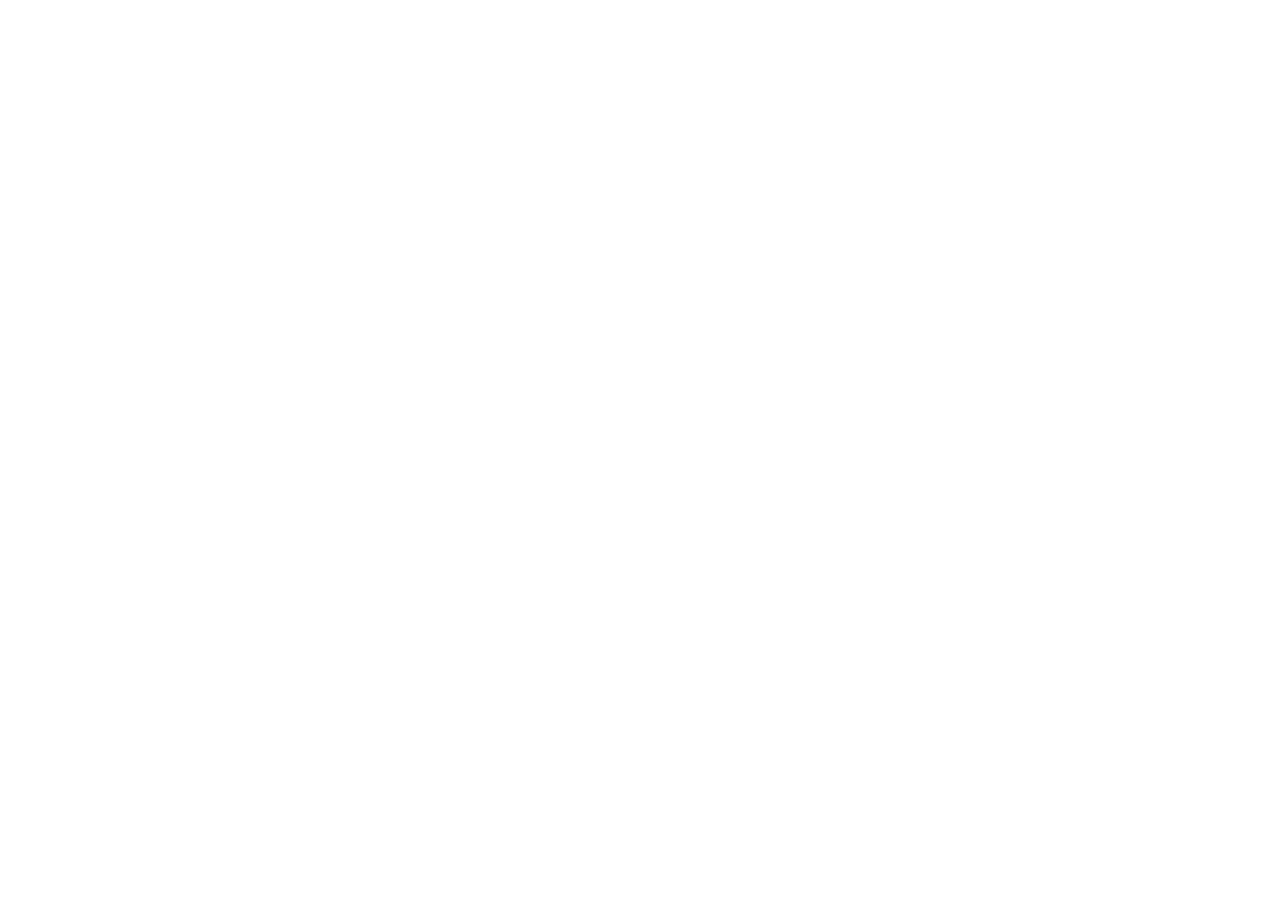
==== login.html @ b6658ab3 "新建了仓库" ====
<!DOCTYPE html>
<html lang="en">

<head>
    <meta charset="UTF-8">
    <meta http-equiv="X-UA-Compatible" content="IE=edge">
    <meta name="viewport" content="width=device-width, initial-scale=1.0">
    <title>Document</title>
</head>

<body>

</body>

</html>
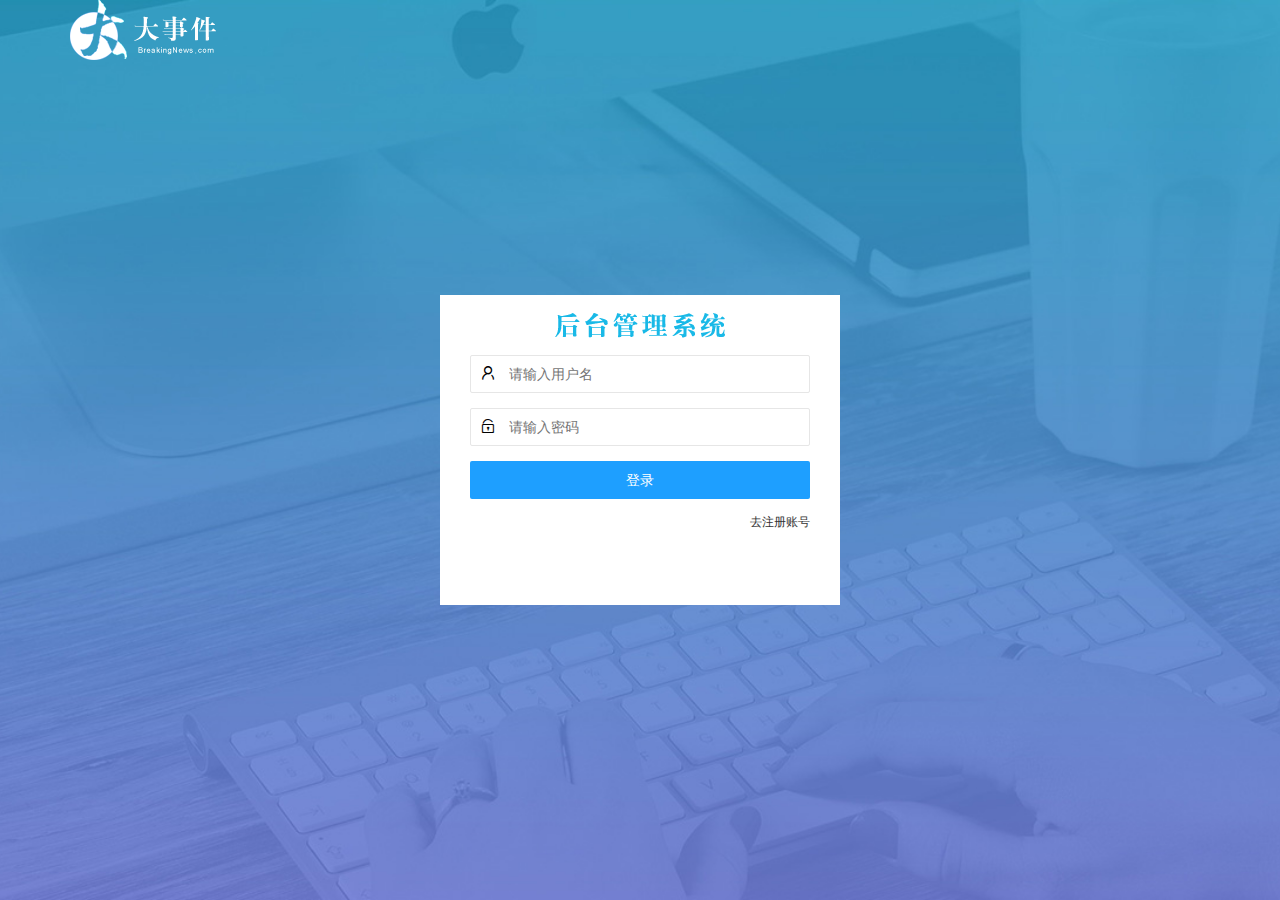
==== commit 44a385ca: "登录和注册开发" ====
--- a/login.html
+++ b/login.html
@@ -5,11 +5,75 @@
     <meta charset="UTF-8">
     <meta http-equiv="X-UA-Compatible" content="IE=edge">
     <meta name="viewport" content="width=device-width, initial-scale=1.0">
-    <title>Document</title>
+    <title>登陆页面</title>
+    <link rel="stylesheet" href="./assets/lib/layui/css/layui.css">
+    <link rel="stylesheet" href="./assets/css/login.css">
 </head>
 
 <body>
+    <div class="layui-main">
+        <img src="./assets/images/logo.png" alt="" />
+    </div>
 
+    <div class="loginAndRegBox">
+        <div class="title-box"></div>
+        <!-- 登录区 -->
+        <div class="login-box">
+            <form class="layui-form" id="form_login">
+                <div class="layui-form-item">
+                    <i class="layui-icon layui-icon-username"></i>
+                    <input type="text" name="username" required lay-verify="required" placeholder="请输入用户名"
+                        autocomplete="off" class="layui-input">
+                </div>
+                <div class="layui-form-item">
+                    <i class="layui-icon layui-icon-password
+                    "></i>
+                    <input type="password" name="password" required lay-verify="required|pwd" placeholder="请输入密码"
+                        autocomplete="off" class="layui-input">
+                </div>
+                <div class="layui-form-item">
+                    <button class="layui-btn layui-btn-fluid layui-btn-normal" lay-submit>登录</button>
+                </div>
+                <div class="layui-form-item links">
+                    <a href="javascript:;" id="link-reg">去注册账号</a>
+                </div>
+            </form>
+
+        </div>
+
+        <!-- 注册区 -->
+        <div class="reg-box">
+            <form class="layui-form" id="form_reg">
+                <div class="layui-form-item">
+                    <i class="layui-icon layui-icon-username"></i>
+                    <input type="text" name="username" required lay-verify="required" placeholder="请输入用户名"
+                        autocomplete="off" class="layui-input">
+                </div>
+                <div class="layui-form-item">
+                    <i class="layui-icon layui-icon-password
+                    "></i>
+                    <input type="password" name="password" required lay-verify="required|pwd" placeholder="请输入密码"
+                        autocomplete="off" class="layui-input">
+                </div>
+                <div class="layui-form-item">
+                    <i class="layui-icon layui-icon-password
+                    "></i>
+                    <input type="password" name="repassword" required lay-verify="required|pwd|repwd"
+                        placeholder="再次确认密码" autocomplete="off" class="layui-input">
+                </div>
+                <div class="layui-form-item">
+                    <button class="layui-btn layui-btn-fluid layui-btn-normal" lay-submit>注册</button>
+                </div>
+                <div class="layui-form-item links">
+                    <a href="javascript:;" id="link-login">登录</a>
+                </div>
+            </form>
+        </div>
+    </div>
+    <script src="./assets/lib/layui/layui.all.js"></script>
+    <script src="./assets/lib/jquery.js"></script>
+    <script src="./assets/js/baseAPI.js"></script>
+    <script src="./assets/js/login.js"></script>
 </body>
 
 </html>--- a/assets/lib/layui/css/layui.css
+++ b/assets/lib/layui/css/layui.css
@@ -0,0 +1,2 @@
+/** layui-v2.5.5 MIT License By https://www.layui.com */
+ .layui-inline,img{display:inline-block;vertical-align:middle}h1,h2,h3,h4,h5,h6{font-weight:400}.layui-edge,.layui-header,.layui-inline,.layui-main{position:relative}.layui-body,.layui-edge,.layui-elip{overflow:hidden}.layui-btn,.layui-edge,.layui-inline,img{vertical-align:middle}.layui-btn,.layui-disabled,.layui-icon,.layui-unselect{-moz-user-select:none;-webkit-user-select:none;-ms-user-select:none}.layui-elip,.layui-form-checkbox span,.layui-form-pane .layui-form-label{text-overflow:ellipsis;white-space:nowrap}.layui-breadcrumb,.layui-tree-btnGroup{visibility:hidden}blockquote,body,button,dd,div,dl,dt,form,h1,h2,h3,h4,h5,h6,input,li,ol,p,pre,td,textarea,th,ul{margin:0;padding:0;-webkit-tap-highlight-color:rgba(0,0,0,0)}a:active,a:hover{outline:0}img{border:none}li{list-style:none}table{border-collapse:collapse;border-spacing:0}h4,h5,h6{font-size:100%}button,input,optgroup,option,select,textarea{font-family:inherit;font-size:inherit;font-style:inherit;font-weight:inherit;outline:0}pre{white-space:pre-wrap;white-space:-moz-pre-wrap;white-space:-pre-wrap;white-space:-o-pre-wrap;word-wrap:break-word}body{line-height:24px;font:14px Helvetica Neue,Helvetica,PingFang SC,Tahoma,Arial,sans-serif}hr{height:1px;margin:10px 0;border:0;clear:both}a{color:#333;text-decoration:none}a:hover{color:#777}a cite{font-style:normal;*cursor:pointer}.layui-border-box,.layui-border-box *{box-sizing:border-box}.layui-box,.layui-box *{box-sizing:content-box}.layui-clear{clear:both;*zoom:1}.layui-clear:after{content:'\20';clear:both;*zoom:1;display:block;height:0}.layui-inline{*display:inline;*zoom:1}.layui-edge{display:inline-block;width:0;height:0;border-width:6px;border-style:dashed;border-color:transparent}.layui-edge-top{top:-4px;border-bottom-color:#999;border-bottom-style:solid}.layui-edge-right{border-left-color:#999;border-left-style:solid}.layui-edge-bottom{top:2px;border-top-color:#999;border-top-style:solid}.layui-edge-left{border-right-color:#999;border-right-style:solid}.layui-disabled,.layui-disabled:hover{color:#d2d2d2!important;cursor:not-allowed!important}.layui-circle{border-radius:100%}.layui-show{display:block!important}.layui-hide{display:none!important}@font-face{font-family:layui-icon;src:url(../font/iconfont.eot?v=250);src:url(../font/iconfont.eot?v=250#iefix) format('embedded-opentype'),url(../font/iconfont.woff2?v=250) format('woff2'),url(../font/iconfont.woff?v=250) format('woff'),url(../font/iconfont.ttf?v=250) format('truetype'),url(../font/iconfont.svg?v=250#layui-icon) format('svg')}.layui-icon{font-family:layui-icon!important;font-size:16px;font-style:normal;-webkit-font-smoothing:antialiased;-moz-osx-font-smoothing:grayscale}.layui-icon-reply-fill:before{content:"\e611"}.layui-icon-set-fill:before{content:"\e614"}.layui-icon-menu-fill:before{content:"\e60f"}.layui-icon-search:before{content:"\e615"}.layui-icon-share:before{content:"\e641"}.layui-icon-set-sm:before{content:"\e620"}.layui-icon-engine:before{content:"\e628"}.layui-icon-close:before{content:"\1006"}.layui-icon-close-fill:before{content:"\1007"}.layui-icon-chart-screen:before{content:"\e629"}.layui-icon-star:before{content:"\e600"}.layui-icon-circle-dot:before{content:"\e617"}.layui-icon-chat:before{content:"\e606"}.layui-icon-release:before{content:"\e609"}.layui-icon-list:before{content:"\e60a"}.layui-icon-chart:before{content:"\e62c"}.layui-icon-ok-circle:before{content:"\1005"}.layui-icon-layim-theme:before{content:"\e61b"}.layui-icon-table:before{content:"\e62d"}.layui-icon-right:before{content:"\e602"}.layui-icon-left:before{content:"\e603"}.layui-icon-cart-simple:before{content:"\e698"}.layui-icon-face-cry:before{content:"\e69c"}.layui-icon-face-smile:before{content:"\e6af"}.layui-icon-survey:before{content:"\e6b2"}.layui-icon-tree:before{content:"\e62e"}.layui-icon-upload-circle:before{content:"\e62f"}.layui-icon-add-circle:before{content:"\e61f"}.layui-icon-download-circle:before{content:"\e601"}.layui-icon-templeate-1:before{content:"\e630"}.layui-icon-util:before{content:"\e631"}.layui-icon-face-surprised:before{content:"\e664"}.layui-icon-edit:before{content:"\e642"}.layui-icon-speaker:before{content:"\e645"}.layui-icon-down:before{content:"\e61a"}.layui-icon-file:before{content:"\e621"}.layui-icon-layouts:before{content:"\e632"}.layui-icon-rate-half:before{content:"\e6c9"}.layui-icon-add-circle-fine:before{content:"\e608"}.layui-icon-prev-circle:before{content:"\e633"}.layui-icon-read:before{content:"\e705"}.layui-icon-404:before{content:"\e61c"}.layui-icon-carousel:before{content:"\e634"}.layui-icon-help:before{content:"\e607"}.layui-icon-code-circle:before{content:"\e635"}.layui-icon-water:before{content:"\e636"}.layui-icon-username:before{content:"\e66f"}.layui-icon-find-fill:before{content:"\e670"}.layui-icon-about:before{content:"\e60b"}.layui-icon-location:before{content:"\e715"}.layui-icon-up:before{content:"\e619"}.layui-icon-pause:before{content:"\e651"}.layui-icon-date:before{content:"\e637"}.layui-icon-layim-uploadfile:before{content:"\e61d"}.layui-icon-delete:before{content:"\e640"}.layui-icon-play:before{content:"\e652"}.layui-icon-top:before{content:"\e604"}.layui-icon-friends:before{content:"\e612"}.layui-icon-refresh-3:before{content:"\e9aa"}.layui-icon-ok:before{content:"\e605"}.layui-icon-layer:before{content:"\e638"}.layui-icon-face-smile-fine:before{content:"\e60c"}.layui-icon-dollar:before{content:"\e659"}.layui-icon-group:before{content:"\e613"}.layui-icon-layim-download:before{content:"\e61e"}.layui-icon-picture-fine:before{content:"\e60d"}.layui-icon-link:before{content:"\e64c"}.layui-icon-diamond:before{content:"\e735"}.layui-icon-log:before{content:"\e60e"}.layui-icon-rate-solid:before{content:"\e67a"}.layui-icon-fonts-del:before{content:"\e64f"}.layui-icon-unlink:before{content:"\e64d"}.layui-icon-fonts-clear:before{content:"\e639"}.layui-icon-triangle-r:before{content:"\e623"}.layui-icon-circle:before{content:"\e63f"}.layui-icon-radio:before{content:"\e643"}.layui-icon-align-center:before{content:"\e647"}.layui-icon-align-right:before{content:"\e648"}.layui-icon-align-left:before{content:"\e649"}.layui-icon-loading-1:before{content:"\e63e"}.layui-icon-return:before{content:"\e65c"}.layui-icon-fonts-strong:before{content:"\e62b"}.layui-icon-upload:before{content:"\e67c"}.layui-icon-dialogue:before{content:"\e63a"}.layui-icon-video:before{content:"\e6ed"}.layui-icon-headset:before{content:"\e6fc"}.layui-icon-cellphone-fine:before{content:"\e63b"}.layui-icon-add-1:before{content:"\e654"}.layui-icon-face-smile-b:before{content:"\e650"}.layui-icon-fonts-html:before{content:"\e64b"}.layui-icon-form:before{content:"\e63c"}.layui-icon-cart:before{content:"\e657"}.layui-icon-camera-fill:before{content:"\e65d"}.layui-icon-tabs:before{content:"\e62a"}.layui-icon-fonts-code:before{content:"\e64e"}.layui-icon-fire:before{content:"\e756"}.layui-icon-set:before{content:"\e716"}.layui-icon-fonts-u:before{content:"\e646"}.layui-icon-triangle-d:before{content:"\e625"}.layui-icon-tips:before{content:"\e702"}.layui-icon-picture:before{content:"\e64a"}.layui-icon-more-vertical:before{content:"\e671"}.layui-icon-flag:before{content:"\e66c"}.layui-icon-loading:before{content:"\e63d"}.layui-icon-fonts-i:before{content:"\e644"}.layui-icon-refresh-1:before{content:"\e666"}.layui-icon-rmb:before{content:"\e65e"}.layui-icon-home:before{content:"\e68e"}.layui-icon-user:before{content:"\e770"}.layui-icon-notice:before{content:"\e667"}.layui-icon-login-weibo:before{content:"\e675"}.layui-icon-voice:before{content:"\e688"}.layui-icon-upload-drag:before{content:"\e681"}.layui-icon-login-qq:before{content:"\e676"}.layui-icon-snowflake:before{content:"\e6b1"}.layui-icon-file-b:before{content:"\e655"}.layui-icon-template:before{content:"\e663"}.layui-icon-auz:before{content:"\e672"}.layui-icon-console:before{content:"\e665"}.layui-icon-app:before{content:"\e653"}.layui-icon-prev:before{content:"\e65a"}.layui-icon-website:before{content:"\e7ae"}.layui-icon-next:before{content:"\e65b"}.layui-icon-component:before{content:"\e857"}.layui-icon-more:before{content:"\e65f"}.layui-icon-login-wechat:before{content:"\e677"}.layui-icon-shrink-right:before{content:"\e668"}.layui-icon-spread-left:before{content:"\e66b"}.layui-icon-camera:before{content:"\e660"}.layui-icon-note:before{content:"\e66e"}.layui-icon-refresh:before{content:"\e669"}.layui-icon-female:before{content:"\e661"}.layui-icon-male:before{content:"\e662"}.layui-icon-password:before{content:"\e673"}.layui-icon-senior:before{content:"\e674"}.layui-icon-theme:before{content:"\e66a"}.layui-icon-tread:before{content:"\e6c5"}.layui-icon-praise:before{content:"\e6c6"}.layui-icon-star-fill:before{content:"\e658"}.layui-icon-rate:before{content:"\e67b"}.layui-icon-template-1:before{content:"\e656"}.layui-icon-vercode:before{content:"\e679"}.layui-icon-cellphone:before{content:"\e678"}.layui-icon-screen-full:before{content:"\e622"}.layui-icon-screen-restore:before{content:"\e758"}.layui-icon-cols:before{content:"\e610"}.layui-icon-export:before{content:"\e67d"}.layui-icon-print:before{content:"\e66d"}.layui-icon-slider:before{content:"\e714"}.layui-icon-addition:before{content:"\e624"}.layui-icon-subtraction:before{content:"\e67e"}.layui-icon-service:before{content:"\e626"}.layui-icon-transfer:before{content:"\e691"}.layui-main{width:1140px;margin:0 auto}.layui-header{z-index:1000;height:60px}.layui-header a:hover{transition:all .5s;-webkit-transition:all .5s}.layui-side{position:fixed;left:0;top:0;bottom:0;z-index:999;width:200px;overflow-x:hidden}.layui-side-scroll{position:relative;width:220px;height:100%;overflow-x:hidden}.layui-body{position:absolute;left:200px;right:0;top:0;bottom:0;z-index:998;width:auto;overflow-y:auto;box-sizing:border-box}.layui-layout-body{overflow:hidden}.layui-layout-admin .layui-header{background-color:#23262E}.layui-layout-admin .layui-side{top:60px;width:200px;overflow-x:hidden}.layui-layout-admin .layui-body{position:fixed;top:60px;bottom:44px}.layui-layout-admin .layui-main{width:auto;margin:0 15px}.layui-layout-admin .layui-footer{position:fixed;left:200px;right:0;bottom:0;height:44px;line-height:44px;padding:0 15px;background-color:#eee}.layui-layout-admin .layui-logo{position:absolute;left:0;top:0;width:200px;height:100%;line-height:60px;text-align:center;color:#009688;font-size:16px}.layui-layout-admin .layui-header .layui-nav{background:0 0}.layui-layout-left{position:absolute!important;left:200px;top:0}.layui-layout-right{position:absolute!important;right:0;top:0}.layui-container{position:relative;margin:0 auto;padding:0 15px;box-sizing:border-box}.layui-fluid{position:relative;margin:0 auto;padding:0 15px}.layui-row:after,.layui-row:before{content:'';display:block;clear:both}.layui-col-lg1,.layui-col-lg10,.layui-col-lg11,.layui-col-lg12,.layui-col-lg2,.layui-col-lg3,.layui-col-lg4,.layui-col-lg5,.layui-col-lg6,.layui-col-lg7,.layui-col-lg8,.layui-col-lg9,.layui-col-md1,.layui-col-md10,.layui-col-md11,.layui-col-md12,.layui-col-md2,.layui-col-md3,.layui-col-md4,.layui-col-md5,.layui-col-md6,.layui-col-md7,.layui-col-md8,.layui-col-md9,.layui-col-sm1,.layui-col-sm10,.layui-col-sm11,.layui-col-sm12,.layui-col-sm2,.layui-col-sm3,.layui-col-sm4,.layui-col-sm5,.layui-col-sm6,.layui-col-sm7,.layui-col-sm8,.layui-col-sm9,.layui-col-xs1,.layui-col-xs10,.layui-col-xs11,.layui-col-xs12,.layui-col-xs2,.layui-col-xs3,.layui-col-xs4,.layui-col-xs5,.layui-col-xs6,.layui-col-xs7,.layui-col-xs8,.layui-col-xs9{position:relative;display:block;box-sizing:border-box}.layui-col-xs1,.layui-col-xs10,.layui-col-xs11,.layui-col-xs12,.layui-col-xs2,.layui-col-xs3,.layui-col-xs4,.layui-col-xs5,.layui-col-xs6,.layui-col-xs7,.layui-col-xs8,.layui-col-xs9{float:left}.layui-col-xs1{width:8.33333333%}.layui-col-xs2{width:16.66666667%}.layui-col-xs3{width:25%}.layui-col-xs4{width:33.33333333%}.layui-col-xs5{width:41.66666667%}.layui-col-xs6{width:50%}.layui-col-xs7{width:58.33333333%}.layui-col-xs8{width:66.66666667%}.layui-col-xs9{width:75%}.layui-col-xs10{width:83.33333333%}.layui-col-xs11{width:91.66666667%}.layui-col-xs12{width:100%}.layui-col-xs-offset1{margin-left:8.33333333%}.layui-col-xs-offset2{margin-left:16.66666667%}.layui-col-xs-offset3{margin-left:25%}.layui-col-xs-offset4{margin-left:33.33333333%}.layui-col-xs-offset5{margin-left:41.66666667%}.layui-col-xs-offset6{margin-left:50%}.layui-col-xs-offset7{margin-left:58.33333333%}.layui-col-xs-offset8{margin-left:66.66666667%}.layui-col-xs-offset9{margin-left:75%}.layui-col-xs-offset10{margin-left:83.33333333%}.layui-col-xs-offset11{margin-left:91.66666667%}.layui-col-xs-offset12{margin-left:100%}@media screen and (max-width:768px){.layui-hide-xs{display:none!important}.layui-show-xs-block{display:block!important}.layui-show-xs-inline{display:inline!important}.layui-show-xs-inline-block{display:inline-block!important}}@media screen and (min-width:768px){.layui-container{width:750px}.layui-hide-sm{display:none!important}.layui-show-sm-block{display:block!important}.layui-show-sm-inline{display:inline!important}.layui-show-sm-inline-block{display:inline-block!important}.layui-col-sm1,.layui-col-sm10,.layui-col-sm11,.layui-col-sm12,.layui-col-sm2,.layui-col-sm3,.layui-col-sm4,.layui-col-sm5,.layui-col-sm6,.layui-col-sm7,.layui-col-sm8,.layui-col-sm9{float:left}.layui-col-sm1{width:8.33333333%}.layui-col-sm2{width:16.66666667%}.layui-col-sm3{width:25%}.layui-col-sm4{width:33.33333333%}.layui-col-sm5{width:41.66666667%}.layui-col-sm6{width:50%}.layui-col-sm7{width:58.33333333%}.layui-col-sm8{width:66.66666667%}.layui-col-sm9{width:75%}.layui-col-sm10{width:83.33333333%}.layui-col-sm11{width:91.66666667%}.layui-col-sm12{width:100%}.layui-col-sm-offset1{margin-left:8.33333333%}.layui-col-sm-offset2{margin-left:16.66666667%}.layui-col-sm-offset3{margin-left:25%}.layui-col-sm-offset4{margin-left:33.33333333%}.layui-col-sm-offset5{margin-left:41.66666667%}.layui-col-sm-offset6{margin-left:50%}.layui-col-sm-offset7{margin-left:58.33333333%}.layui-col-sm-offset8{margin-left:66.66666667%}.layui-col-sm-offset9{margin-left:75%}.layui-col-sm-offset10{margin-left:83.33333333%}.layui-col-sm-offset11{margin-left:91.66666667%}.layui-col-sm-offset12{margin-left:100%}}@media screen and (min-width:992px){.layui-container{width:970px}.layui-hide-md{display:none!important}.layui-show-md-block{display:block!important}.layui-show-md-inline{display:inline!important}.layui-show-md-inline-block{display:inline-block!important}.layui-col-md1,.layui-col-md10,.layui-col-md11,.layui-col-md12,.layui-col-md2,.layui-col-md3,.layui-col-md4,.layui-col-md5,.layui-col-md6,.layui-col-md7,.layui-col-md8,.layui-col-md9{float:left}.layui-col-md1{width:8.33333333%}.layui-col-md2{width:16.66666667%}.layui-col-md3{width:25%}.layui-col-md4{width:33.33333333%}.layui-col-md5{width:41.66666667%}.layui-col-md6{width:50%}.layui-col-md7{width:58.33333333%}.layui-col-md8{width:66.66666667%}.layui-col-md9{width:75%}.layui-col-md10{width:83.33333333%}.layui-col-md11{width:91.66666667%}.layui-col-md12{width:100%}.layui-col-md-offset1{margin-left:8.33333333%}.layui-col-md-offset2{margin-left:16.66666667%}.layui-col-md-offset3{margin-left:25%}.layui-col-md-offset4{margin-left:33.33333333%}.layui-col-md-offset5{margin-left:41.66666667%}.layui-col-md-offset6{margin-left:50%}.layui-col-md-offset7{margin-left:58.33333333%}.layui-col-md-offset8{margin-left:66.66666667%}.layui-col-md-offset9{margin-left:75%}.layui-col-md-offset10{margin-left:83.33333333%}.layui-col-md-offset11{margin-left:91.66666667%}.layui-col-md-offset12{margin-left:100%}}@media screen and (min-width:1200px){.layui-container{width:1170px}.layui-hide-lg{display:none!important}.layui-show-lg-block{display:block!important}.layui-show-lg-inline{display:inline!important}.layui-show-lg-inline-block{display:inline-block!important}.layui-col-lg1,.layui-col-lg10,.layui-col-lg11,.layui-col-lg12,.layui-col-lg2,.layui-col-lg3,.layui-col-lg4,.layui-col-lg5,.layui-col-lg6,.layui-col-lg7,.layui-col-lg8,.layui-col-lg9{float:left}.layui-col-lg1{width:8.33333333%}.layui-col-lg2{width:16.66666667%}.layui-col-lg3{width:25%}.layui-col-lg4{width:33.33333333%}.layui-col-lg5{width:41.66666667%}.layui-col-lg6{width:50%}.layui-col-lg7{width:58.33333333%}.layui-col-lg8{width:66.66666667%}.layui-col-lg9{width:75%}.layui-col-lg10{width:83.33333333%}.layui-col-lg11{width:91.66666667%}.layui-col-lg12{width:100%}.layui-col-lg-offset1{margin-left:8.33333333%}.layui-col-lg-offset2{margin-left:16.66666667%}.layui-col-lg-offset3{margin-left:25%}.layui-col-lg-offset4{margin-left:33.33333333%}.layui-col-lg-offset5{margin-left:41.66666667%}.layui-col-lg-offset6{margin-left:50%}.layui-col-lg-offset7{margin-left:58.33333333%}.layui-col-lg-offset8{margin-left:66.66666667%}.layui-col-lg-offset9{margin-left:75%}.layui-col-lg-offset10{margin-left:83.33333333%}.layui-col-lg-offset11{margin-left:91.66666667%}.layui-col-lg-offset12{margin-left:100%}}.layui-col-space1{margin:-.5px}.layui-col-space1>*{padding:.5px}.layui-col-space3{margin:-1.5px}.layui-col-space3>*{padding:1.5px}.layui-col-space5{margin:-2.5px}.layui-col-space5>*{padding:2.5px}.layui-col-space8{margin:-3.5px}.layui-col-space8>*{padding:3.5px}.layui-col-space10{margin:-5px}.layui-col-space10>*{padding:5px}.layui-col-space12{margin:-6px}.layui-col-space12>*{padding:6px}.layui-col-space15{margin:-7.5px}.layui-col-space15>*{padding:7.5px}.layui-col-space18{margin:-9px}.layui-col-space18>*{padding:9px}.layui-col-space20{margin:-10px}.layui-col-space20>*{padding:10px}.layui-col-space22{margin:-11px}.layui-col-space22>*{padding:11px}.layui-col-space25{margin:-12.5px}.layui-col-space25>*{padding:12.5px}.layui-col-space30{margin:-15px}.layui-col-space30>*{padding:15px}.layui-btn,.layui-input,.layui-select,.layui-textarea,.layui-upload-button{outline:0;-webkit-appearance:none;transition:all .3s;-webkit-transition:all .3s;box-sizing:border-box}.layui-elem-quote{margin-bottom:10px;padding:15px;line-height:22px;border-left:5px solid #009688;border-radius:0 2px 2px 0;background-color:#f2f2f2}.layui-quote-nm{border-style:solid;border-width:1px 1px 1px 5px;background:0 0}.layui-elem-field{margin-bottom:10px;padding:0;border-width:1px;border-style:solid}.layui-elem-field legend{margin-left:20px;padding:0 10px;font-size:20px;font-weight:300}.layui-field-title{margin:10px 0 20px;border-width:1px 0 0}.layui-field-box{padding:10px 15px}.layui-field-title .layui-field-box{padding:10px 0}.layui-progress{position:relative;height:6px;border-radius:20px;background-color:#e2e2e2}.layui-progress-bar{position:absolute;left:0;top:0;width:0;max-width:100%;height:6px;border-radius:20px;text-align:right;background-color:#5FB878;transition:all .3s;-webkit-transition:all .3s}.layui-progress-big,.layui-progress-big .layui-progress-bar{height:18px;line-height:18px}.layui-progress-text{position:relative;top:-20px;line-height:18px;font-size:12px;color:#666}.layui-progress-big .layui-progress-text{position:static;padding:0 10px;color:#fff}.layui-collapse{border-width:1px;border-style:solid;border-radius:2px}.layui-colla-content,.layui-colla-item{border-top-width:1px;border-top-style:solid}.layui-colla-item:first-child{border-top:none}.layui-colla-title{position:relative;height:42px;line-height:42px;padding:0 15px 0 35px;color:#333;background-color:#f2f2f2;cursor:pointer;font-size:14px;overflow:hidden}.layui-colla-content{display:none;padding:10px 15px;line-height:22px;color:#666}.layui-colla-icon{position:absolute;left:15px;top:0;font-size:14px}.layui-card{margin-bottom:15px;border-radius:2px;background-color:#fff;box-shadow:0 1px 2px 0 rgba(0,0,0,.05)}.layui-card:last-child{margin-bottom:0}.layui-card-header{position:relative;height:42px;line-height:42px;padding:0 15px;border-bottom:1px solid #f6f6f6;color:#333;border-radius:2px 2px 0 0;font-size:14px}.layui-bg-black,.layui-bg-blue,.layui-bg-cyan,.layui-bg-green,.layui-bg-orange,.layui-bg-red{color:#fff!important}.layui-card-body{position:relative;padding:10px 15px;line-height:24px}.layui-card-body[pad15]{padding:15px}.layui-card-body[pad20]{padding:20px}.layui-card-body .layui-table{margin:5px 0}.layui-card .layui-tab{margin:0}.layui-panel-window{position:relative;padding:15px;border-radius:0;border-top:5px solid #E6E6E6;background-color:#fff}.layui-auxiliar-moving{position:fixed;left:0;right:0;top:0;bottom:0;width:100%;height:100%;background:0 0;z-index:9999999999}.layui-form-label,.layui-form-mid,.layui-form-select,.layui-input-block,.layui-input-inline,.layui-textarea{position:relative}.layui-bg-red{background-color:#FF5722!important}.layui-bg-orange{background-color:#FFB800!important}.layui-bg-green{background-color:#009688!important}.layui-bg-cyan{background-color:#2F4056!important}.layui-bg-blue{background-color:#1E9FFF!important}.layui-bg-black{background-color:#393D49!important}.layui-bg-gray{background-color:#eee!important;color:#666!important}.layui-badge-rim,.layui-colla-content,.layui-colla-item,.layui-collapse,.layui-elem-field,.layui-form-pane .layui-form-item[pane],.layui-form-pane .layui-form-label,.layui-input,.layui-layedit,.layui-layedit-tool,.layui-quote-nm,.layui-select,.layui-tab-bar,.layui-tab-card,.layui-tab-title,.layui-tab-title .layui-this:after,.layui-textarea{border-color:#e6e6e6}.layui-timeline-item:before,hr{background-color:#e6e6e6}.layui-text{line-height:22px;font-size:14px;color:#666}.layui-text h1,.layui-text h2,.layui-text h3{font-weight:500;color:#333}.layui-text h1{font-size:30px}.layui-text h2{font-size:24px}.layui-text h3{font-size:18px}.layui-text a:not(.layui-btn){color:#01AAED}.layui-text a:not(.layui-btn):hover{text-decoration:underline}.layui-text ul{padding:5px 0 5px 15px}.layui-text ul li{margin-top:5px;list-style-type:disc}.layui-text em,.layui-word-aux{color:#999!important;padding:0 5px!important}.layui-btn{display:inline-block;height:38px;line-height:38px;padding:0 18px;background-color:#009688;color:#fff;white-space:nowrap;text-align:center;font-size:14px;border:none;border-radius:2px;cursor:pointer}.layui-btn:hover{opacity:.8;filter:alpha(opacity=80);color:#fff}.layui-btn:active{opacity:1;filter:alpha(opacity=100)}.layui-btn+.layui-btn{margin-left:10px}.layui-btn-container{font-size:0}.layui-btn-container .layui-btn{margin-right:10px;margin-bottom:10px}.layui-btn-container .layui-btn+.layui-btn{margin-left:0}.layui-table .layui-btn-container .layui-btn{margin-bottom:9px}.layui-btn-radius{border-radius:100px}.layui-btn .layui-icon{margin-right:3px;font-size:18px;vertical-align:bottom;vertical-align:middle\9}.layui-btn-primary{border:1px solid #C9C9C9;background-color:#fff;color:#555}.layui-btn-primary:hover{border-color:#009688;color:#333}.layui-btn-normal{background-color:#1E9FFF}.layui-btn-warm{background-color:#FFB800}.layui-btn-danger{background-color:#FF5722}.layui-btn-checked{background-color:#5FB878}.layui-btn-disabled,.layui-btn-disabled:active,.layui-btn-disabled:hover{border:1px solid #e6e6e6;background-color:#FBFBFB;color:#C9C9C9;cursor:not-allowed;opacity:1}.layui-btn-lg{height:44px;line-height:44px;padding:0 25px;font-size:16px}.layui-btn-sm{height:30px;line-height:30px;padding:0 10px;font-size:12px}.layui-btn-sm i{font-size:16px!important}.layui-btn-xs{height:22px;line-height:22px;padding:0 5px;font-size:12px}.layui-btn-xs i{font-size:14px!important}.layui-btn-group{display:inline-block;vertical-align:middle;font-size:0}.layui-btn-group .layui-btn{margin-left:0!important;margin-right:0!important;border-left:1px solid rgba(255,255,255,.5);border-radius:0}.layui-btn-group .layui-btn-primary{border-left:none}.layui-btn-group .layui-btn-primary:hover{border-color:#C9C9C9;color:#009688}.layui-btn-group .layui-btn:first-child{border-left:none;border-radius:2px 0 0 2px}.layui-btn-group .layui-btn-primary:first-child{border-left:1px solid #c9c9c9}.layui-btn-group .layui-btn:last-child{border-radius:0 2px 2px 0}.layui-btn-group .layui-btn+.layui-btn{margin-left:0}.layui-btn-group+.layui-btn-group{margin-left:10px}.layui-btn-fluid{width:100%}.layui-input,.layui-select,.layui-textarea{height:38px;line-height:1.3;line-height:38px\9;border-width:1px;border-style:solid;background-color:#fff;border-radius:2px}.layui-input::-webkit-input-placeholder,.layui-select::-webkit-input-placeholder,.layui-textarea::-webkit-input-placeholder{line-height:1.3}.layui-input,.layui-textarea{display:block;width:100%;padding-left:10px}.layui-input:hover,.layui-textarea:hover{border-color:#D2D2D2!important}.layui-input:focus,.layui-textarea:focus{border-color:#C9C9C9!important}.layui-textarea{min-height:100px;height:auto;line-height:20px;padding:6px 10px;resize:vertical}.layui-select{padding:0 10px}.layui-form input[type=checkbox],.layui-form input[type=radio],.layui-form select{display:none}.layui-form [lay-ignore]{display:initial}.layui-form-item{margin-bottom:15px;clear:both;*zoom:1}.layui-form-item:after{content:'\20';clear:both;*zoom:1;display:block;height:0}.layui-form-label{float:left;display:block;padding:9px 15px;width:80px;font-weight:400;line-height:20px;text-align:right}.layui-form-label-col{display:block;float:none;padding:9px 0;line-height:20px;text-align:left}.layui-form-item .layui-inline{margin-bottom:5px;margin-right:10px}.layui-input-block{margin-left:110px;min-height:36px}.layui-input-inline{display:inline-block;vertical-align:middle}.layui-form-item .layui-input-inline{float:left;width:190px;margin-right:10px}.layui-form-text .layui-input-inline{width:auto}.layui-form-mid{float:left;display:block;padding:9px 0!important;line-height:20px;margin-right:10px}.layui-form-danger+.layui-form-select .layui-input,.layui-form-danger:focus{border-color:#FF5722!important}.layui-form-select .layui-input{padding-right:30px;cursor:pointer}.layui-form-select .layui-edge{position:absolute;right:10px;top:50%;margin-top:-3px;cursor:pointer;border-width:6px;border-top-color:#c2c2c2;border-top-style:solid;transition:all .3s;-webkit-transition:all .3s}.layui-form-select dl{display:none;position:absolute;left:0;top:42px;padding:5px 0;z-index:899;min-width:100%;border:1px solid #d2d2d2;max-height:300px;overflow-y:auto;background-color:#fff;border-radius:2px;box-shadow:0 2px 4px rgba(0,0,0,.12);box-sizing:border-box}.layui-form-select dl dd,.layui-form-select dl dt{padding:0 10px;line-height:36px;white-space:nowrap;overflow:hidden;text-overflow:ellipsis}.layui-form-select dl dt{font-size:12px;color:#999}.layui-form-select dl dd{cursor:pointer}.layui-form-select dl dd:hover{background-color:#f2f2f2;-webkit-transition:.5s all;transition:.5s all}.layui-form-select .layui-select-group dd{padding-left:20px}.layui-form-select dl dd.layui-select-tips{padding-left:10px!important;color:#999}.layui-form-select dl dd.layui-this{background-color:#5FB878;color:#fff}.layui-form-checkbox,.layui-form-select dl dd.layui-disabled{background-color:#fff}.layui-form-selected dl{display:block}.layui-form-checkbox,.layui-form-checkbox *,.layui-form-switch{display:inline-block;vertical-align:middle}.layui-form-selected .layui-edge{margin-top:-9px;-webkit-transform:rotate(180deg);transform:rotate(180deg);margin-top:-3px\9}:root .layui-form-selected .layui-edge{margin-top:-9px\0/IE9}.layui-form-selectup dl{top:auto;bottom:42px}.layui-select-none{margin:5px 0;text-align:center;color:#999}.layui-select-disabled .layui-disabled{border-color:#eee!important}.layui-select-disabled .layui-edge{border-top-color:#d2d2d2}.layui-form-checkbox{position:relative;height:30px;line-height:30px;margin-right:10px;padding-right:30px;cursor:pointer;font-size:0;-webkit-transition:.1s linear;transition:.1s linear;box-sizing:border-box}.layui-form-checkbox span{padding:0 10px;height:100%;font-size:14px;border-radius:2px 0 0 2px;background-color:#d2d2d2;color:#fff;overflow:hidden}.layui-form-checkbox:hover span{background-color:#c2c2c2}.layui-form-checkbox i{position:absolute;right:0;top:0;width:30px;height:28px;border:1px solid #d2d2d2;border-left:none;border-radius:0 2px 2px 0;color:#fff;font-size:20px;text-align:center}.layui-form-checkbox:hover i{border-color:#c2c2c2;color:#c2c2c2}.layui-form-checked,.layui-form-checked:hover{border-color:#5FB878}.layui-form-checked span,.layui-form-checked:hover span{background-color:#5FB878}.layui-form-checked i,.layui-form-checked:hover i{color:#5FB878}.layui-form-item .layui-form-checkbox{margin-top:4px}.layui-form-checkbox[lay-skin=primary]{height:auto!important;line-height:normal!important;min-width:18px;min-height:18px;border:none!important;margin-right:0;padding-left:28px;padding-right:0;background:0 0}.layui-form-checkbox[lay-skin=primary] span{padding-left:0;padding-right:15px;line-height:18px;background:0 0;color:#666}.layui-form-checkbox[lay-skin=primary] i{right:auto;left:0;width:16px;height:16px;line-height:16px;border:1px solid #d2d2d2;font-size:12px;border-radius:2px;background-color:#fff;-webkit-transition:.1s linear;transition:.1s linear}.layui-form-checkbox[lay-skin=primary]:hover i{border-color:#5FB878;color:#fff}.layui-form-checked[lay-skin=primary] i{border-color:#5FB878!important;background-color:#5FB878;color:#fff}.layui-checkbox-disbaled[lay-skin=primary] span{background:0 0!important;color:#c2c2c2}.layui-checkbox-disbaled[lay-skin=primary]:hover i{border-color:#d2d2d2}.layui-form-item .layui-form-checkbox[lay-skin=primary]{margin-top:10px}.layui-form-switch{position:relative;height:22px;line-height:22px;min-width:35px;padding:0 5px;margin-top:8px;border:1px solid #d2d2d2;border-radius:20px;cursor:pointer;background-color:#fff;-webkit-transition:.1s linear;transition:.1s linear}.layui-form-switch i{position:absolute;left:5px;top:3px;width:16px;height:16px;border-radius:20px;background-color:#d2d2d2;-webkit-transition:.1s linear;transition:.1s linear}.layui-form-switch em{position:relative;top:0;width:25px;margin-left:21px;padding:0!important;text-align:center!important;color:#999!important;font-style:normal!important;font-size:12px}.layui-form-onswitch{border-color:#5FB878;background-color:#5FB878}.layui-checkbox-disbaled,.layui-checkbox-disbaled i{border-color:#e2e2e2!important}.layui-form-onswitch i{left:100%;margin-left:-21px;background-color:#fff}.layui-form-onswitch em{margin-left:5px;margin-right:21px;color:#fff!important}.layui-checkbox-disbaled span{background-color:#e2e2e2!important}.layui-checkbox-disbaled:hover i{color:#fff!important}[lay-radio]{display:none}.layui-form-radio,.layui-form-radio *{display:inline-block;vertical-align:middle}.layui-form-radio{line-height:28px;margin:6px 10px 0 0;padding-right:10px;cursor:pointer;font-size:0}.layui-form-radio *{font-size:14px}.layui-form-radio>i{margin-right:8px;font-size:22px;color:#c2c2c2}.layui-form-radio>i:hover,.layui-form-radioed>i{color:#5FB878}.layui-radio-disbaled>i{color:#e2e2e2!important}.layui-form-pane .layui-form-label{width:110px;padding:8px 15px;height:38px;line-height:20px;border-width:1px;border-style:solid;border-radius:2px 0 0 2px;text-align:center;background-color:#FBFBFB;overflow:hidden;box-sizing:border-box}.layui-form-pane .layui-input-inline{margin-left:-1px}.layui-form-pane .layui-input-block{margin-left:110px;left:-1px}.layui-form-pane .layui-input{border-radius:0 2px 2px 0}.layui-form-pane .layui-form-text .layui-form-label{float:none;width:100%;border-radius:2px;box-sizing:border-box;text-align:left}.layui-form-pane .layui-form-text .layui-input-inline{display:block;margin:0;top:-1px;clear:both}.layui-form-pane .layui-form-text .layui-input-block{margin:0;left:0;top:-1px}.layui-form-pane .layui-form-text .layui-textarea{min-height:100px;border-radius:0 0 2px 2px}.layui-form-pane .layui-form-checkbox{margin:4px 0 4px 10px}.layui-form-pane .layui-form-radio,.layui-form-pane .layui-form-switch{margin-top:6px;margin-left:10px}.layui-form-pane .layui-form-item[pane]{position:relative;border-width:1px;border-style:solid}.layui-form-pane .layui-form-item[pane] .layui-form-label{position:absolute;left:0;top:0;height:100%;border-width:0 1px 0 0}.layui-form-pane .layui-form-item[pane] .layui-input-inline{margin-left:110px}@media screen and (max-width:450px){.layui-form-item .layui-form-label{text-overflow:ellipsis;overflow:hidden;white-space:nowrap}.layui-form-item .layui-inline{display:block;margin-right:0;margin-bottom:20px;clear:both}.layui-form-item .layui-inline:after{content:'\20';clear:both;display:block;height:0}.layui-form-item .layui-input-inline{display:block;float:none;left:-3px;width:auto;margin:0 0 10px 112px}.layui-form-item .layui-input-inline+.layui-form-mid{margin-left:110px;top:-5px;padding:0}.layui-form-item .layui-form-checkbox{margin-right:5px;margin-bottom:5px}}.layui-layedit{border-width:1px;border-style:solid;border-radius:2px}.layui-layedit-tool{padding:3px 5px;border-bottom-width:1px;border-bottom-style:solid;font-size:0}.layedit-tool-fixed{position:fixed;top:0;border-top:1px solid #e2e2e2}.layui-layedit-tool .layedit-tool-mid,.layui-layedit-tool .layui-icon{display:inline-block;vertical-align:middle;text-align:center;font-size:14px}.layui-layedit-tool .layui-icon{position:relative;width:32px;height:30px;line-height:30px;margin:3px 5px;color:#777;cursor:pointer;border-radius:2px}.layui-layedit-tool .layui-icon:hover{color:#393D49}.layui-layedit-tool .layui-icon:active{color:#000}.layui-layedit-tool .layedit-tool-active{background-color:#e2e2e2;color:#000}.layui-layedit-tool .layui-disabled,.layui-layedit-tool .layui-disabled:hover{color:#d2d2d2;cursor:not-allowed}.layui-layedit-tool .layedit-tool-mid{width:1px;height:18px;margin:0 10px;background-color:#d2d2d2}.layedit-tool-html{width:50px!important;font-size:30px!important}.layedit-tool-b,.layedit-tool-code,.layedit-tool-help{font-size:16px!important}.layedit-tool-d,.layedit-tool-face,.layedit-tool-image,.layedit-tool-unlink{font-size:18px!important}.layedit-tool-image input{position:absolute;font-size:0;left:0;top:0;width:100%;height:100%;opacity:.01;filter:Alpha(opacity=1);cursor:pointer}.layui-layedit-iframe iframe{display:block;width:100%}#LAY_layedit_code{overflow:hidden}.layui-laypage{display:inline-block;*display:inline;*zoom:1;vertical-align:middle;margin:10px 0;font-size:0}.layui-laypage>a:first-child,.layui-laypage>a:first-child em{border-radius:2px 0 0 2px}.layui-laypage>a:last-child,.layui-laypage>a:last-child em{border-radius:0 2px 2px 0}.layui-laypage>:first-child{margin-left:0!important}.layui-laypage>:last-child{margin-right:0!important}.layui-laypage a,.layui-laypage button,.layui-laypage input,.layui-laypage select,.layui-laypage span{border:1px solid #e2e2e2}.layui-laypage a,.layui-laypage span{display:inline-block;*display:inline;*zoom:1;vertical-align:middle;padding:0 15px;height:28px;line-height:28px;margin:0 -1px 5px 0;background-color:#fff;color:#333;font-size:12px}.layui-flow-more a *,.layui-laypage input,.layui-table-view select[lay-ignore]{display:inline-block}.layui-laypage a:hover{color:#009688}.layui-laypage em{font-style:normal}.layui-laypage .layui-laypage-spr{color:#999;font-weight:700}.layui-laypage a{text-decoration:none}.layui-laypage .layui-laypage-curr{position:relative}.layui-laypage .layui-laypage-curr em{position:relative;color:#fff}.layui-laypage .layui-laypage-curr .layui-laypage-em{position:absolute;left:-1px;top:-1px;padding:1px;width:100%;height:100%;background-color:#009688}.layui-laypage-em{border-radius:2px}.layui-laypage-next em,.layui-laypage-prev em{font-family:Sim sun;font-size:16px}.layui-laypage .layui-laypage-count,.layui-laypage .layui-laypage-limits,.layui-laypage .layui-laypage-refresh,.layui-laypage .layui-laypage-skip{margin-left:10px;margin-right:10px;padding:0;border:none}.layui-laypage .layui-laypage-limits,.layui-laypage .layui-laypage-refresh{vertical-align:top}.layui-laypage .layui-laypage-refresh i{font-size:18px;cursor:pointer}.layui-laypage select{height:22px;padding:3px;border-radius:2px;cursor:pointer}.layui-laypage .layui-laypage-skip{height:30px;line-height:30px;color:#999}.layui-laypage button,.layui-laypage input{height:30px;line-height:30px;border-radius:2px;vertical-align:top;background-color:#fff;box-sizing:border-box}.layui-laypage input{width:40px;margin:0 10px;padding:0 3px;text-align:center}.layui-laypage input:focus,.layui-laypage select:focus{border-color:#009688!important}.layui-laypage button{margin-left:10px;padding:0 10px;cursor:pointer}.layui-table,.layui-table-view{margin:10px 0}.layui-flow-more{margin:10px 0;text-align:center;color:#999;font-size:14px}.layui-flow-more a{height:32px;line-height:32px}.layui-flow-more a *{vertical-align:top}.layui-flow-more a cite{padding:0 20px;border-radius:3px;background-color:#eee;color:#333;font-style:normal}.layui-flow-more a cite:hover{opacity:.8}.layui-flow-more a i{font-size:30px;color:#737383}.layui-table{width:100%;background-color:#fff;color:#666}.layui-table tr{transition:all .3s;-webkit-transition:all .3s}.layui-table th{text-align:left;font-weight:400}.layui-table tbody tr:hover,.layui-table thead tr,.layui-table-click,.layui-table-header,.layui-table-hover,.layui-table-mend,.layui-table-patch,.layui-table-tool,.layui-table-total,.layui-table-total tr,.layui-table[lay-even] tr:nth-child(even){background-color:#f2f2f2}.layui-table td,.layui-table th,.layui-table-col-set,.layui-table-fixed-r,.layui-table-grid-down,.layui-table-header,.layui-table-page,.layui-table-tips-main,.layui-table-tool,.layui-table-total,.layui-table-view,.layui-table[lay-skin=line],.layui-table[lay-skin=row]{border-width:1px;border-style:solid;border-color:#e6e6e6}.layui-table td,.layui-table th{position:relative;padding:9px 15px;min-height:20px;line-height:20px;font-size:14px}.layui-table[lay-skin=line] td,.layui-table[lay-skin=line] th{border-width:0 0 1px}.layui-table[lay-skin=row] td,.layui-table[lay-skin=row] th{border-width:0 1px 0 0}.layui-table[lay-skin=nob] td,.layui-table[lay-skin=nob] th{border:none}.layui-table img{max-width:100px}.layui-table[lay-size=lg] td,.layui-table[lay-size=lg] th{padding:15px 30px}.layui-table-view .layui-table[lay-size=lg] .layui-table-cell{height:40px;line-height:40px}.layui-table[lay-size=sm] td,.layui-table[lay-size=sm] th{font-size:12px;padding:5px 10px}.layui-table-view .layui-table[lay-size=sm] .layui-table-cell{height:20px;line-height:20px}.layui-table[lay-data]{display:none}.layui-table-box{position:relative;overflow:hidden}.layui-table-view .layui-table{position:relative;width:auto;margin:0}.layui-table-view .layui-table[lay-skin=line]{border-width:0 1px 0 0}.layui-table-view .layui-table[lay-skin=row]{border-width:0 0 1px}.layui-table-view .layui-table td,.layui-table-view .layui-table th{padding:5px 0;border-top:none;border-left:none}.layui-table-view .layui-table th.layui-unselect .layui-table-cell span{cursor:pointer}.layui-table-view .layui-table td{cursor:default}.layui-table-view .layui-table td[data-edit=text]{cursor:text}.layui-table-view .layui-form-checkbox[lay-skin=primary] i{width:18px;height:18px}.layui-table-view .layui-form-radio{line-height:0;padding:0}.layui-table-view .layui-form-radio>i{margin:0;font-size:20px}.layui-table-init{position:absolute;left:0;top:0;width:100%;height:100%;text-align:center;z-index:110}.layui-table-init .layui-icon{position:absolute;left:50%;top:50%;margin:-15px 0 0 -15px;font-size:30px;color:#c2c2c2}.layui-table-header{border-width:0 0 1px;overflow:hidden}.layui-table-header .layui-table{margin-bottom:-1px}.layui-table-tool .layui-inline[lay-event]{position:relative;width:26px;height:26px;padding:5px;line-height:16px;margin-right:10px;text-align:center;color:#333;border:1px solid #ccc;cursor:pointer;-webkit-transition:.5s all;transition:.5s all}.layui-table-tool .layui-inline[lay-event]:hover{border:1px solid #999}.layui-table-tool-temp{padding-right:120px}.layui-table-tool-self{position:absolute;right:17px;top:10px}.layui-table-tool .layui-table-tool-self .layui-inline[lay-event]{margin:0 0 0 10px}.layui-table-tool-panel{position:absolute;top:29px;left:-1px;padding:5px 0;min-width:150px;min-height:40px;border:1px solid #d2d2d2;text-align:left;overflow-y:auto;background-color:#fff;box-shadow:0 2px 4px rgba(0,0,0,.12)}.layui-table-cell,.layui-table-tool-panel li{overflow:hidden;text-overflow:ellipsis;white-space:nowrap}.layui-table-tool-panel li{padding:0 10px;line-height:30px;-webkit-transition:.5s all;transition:.5s all}.layui-table-tool-panel li .layui-form-checkbox[lay-skin=primary]{width:100%;padding-left:28px}.layui-table-tool-panel li:hover{background-color:#f2f2f2}.layui-table-tool-panel li .layui-form-checkbox[lay-skin=primary] i{position:absolute;left:0;top:0}.layui-table-tool-panel li .layui-form-checkbox[lay-skin=primary] span{padding:0}.layui-table-tool .layui-table-tool-self .layui-table-tool-panel{left:auto;right:-1px}.layui-table-col-set{position:absolute;right:0;top:0;width:20px;height:100%;border-width:0 0 0 1px;background-color:#fff}.layui-table-sort{width:10px;height:20px;margin-left:5px;cursor:pointer!important}.layui-table-sort .layui-edge{position:absolute;left:5px;border-width:5px}.layui-table-sort .layui-table-sort-asc{top:3px;border-top:none;border-bottom-style:solid;border-bottom-color:#b2b2b2}.layui-table-sort .layui-table-sort-asc:hover{border-bottom-color:#666}.layui-table-sort .layui-table-sort-desc{bottom:5px;border-bottom:none;border-top-style:solid;border-top-color:#b2b2b2}.layui-table-sort .layui-table-sort-desc:hover{border-top-color:#666}.layui-table-sort[lay-sort=asc] .layui-table-sort-asc{border-bottom-color:#000}.layui-table-sort[lay-sort=desc] .layui-table-sort-desc{border-top-color:#000}.layui-table-cell{height:28px;line-height:28px;padding:0 15px;position:relative;box-sizing:border-box}.layui-table-cell .layui-form-checkbox[lay-skin=primary]{top:-1px;padding:0}.layui-table-cell .layui-table-link{color:#01AAED}.laytable-cell-checkbox,.laytable-cell-numbers,.laytable-cell-radio,.laytable-cell-space{padding:0;text-align:center}.layui-table-body{position:relative;overflow:auto;margin-right:-1px;margin-bottom:-1px}.layui-table-body .layui-none{line-height:26px;padding:15px;text-align:center;color:#999}.layui-table-fixed{position:absolute;left:0;top:0;z-index:101}.layui-table-fixed .layui-table-body{overflow:hidden}.layui-table-fixed-l{box-shadow:0 -1px 8px rgba(0,0,0,.08)}.layui-table-fixed-r{left:auto;right:-1px;border-width:0 0 0 1px;box-shadow:-1px 0 8px rgba(0,0,0,.08)}.layui-table-fixed-r .layui-table-header{position:relative;overflow:visible}.layui-table-mend{position:absolute;right:-49px;top:0;height:100%;width:50px}.layui-table-tool{position:relative;z-index:890;width:100%;min-height:50px;line-height:30px;padding:10px 15px;border-width:0 0 1px}.layui-table-tool .layui-btn-container{margin-bottom:-10px}.layui-table-page,.layui-table-total{border-width:1px 0 0;margin-bottom:-1px;overflow:hidden}.layui-table-page{position:relative;width:100%;padding:7px 7px 0;height:41px;font-size:12px;white-space:nowrap}.layui-table-page>div{height:26px}.layui-table-page .layui-laypage{margin:0}.layui-table-page .layui-laypage a,.layui-table-page .layui-laypage span{height:26px;line-height:26px;margin-bottom:10px;border:none;background:0 0}.layui-table-page .layui-laypage a,.layui-table-page .layui-laypage span.layui-laypage-curr{padding:0 12px}.layui-table-page .layui-laypage span{margin-left:0;padding:0}.layui-table-page .layui-laypage .layui-laypage-prev{margin-left:-7px!important}.layui-table-page .layui-laypage .layui-laypage-curr .layui-laypage-em{left:0;top:0;padding:0}.layui-table-page .layui-laypage button,.layui-table-page .layui-laypage input{height:26px;line-height:26px}.layui-table-page .layui-laypage input{width:40px}.layui-table-page .layui-laypage button{padding:0 10px}.layui-table-page select{height:18px}.layui-table-patch .layui-table-cell{padding:0;width:30px}.layui-table-edit{position:absolute;left:0;top:0;width:100%;height:100%;padding:0 14px 1px;border-radius:0;box-shadow:1px 1px 20px rgba(0,0,0,.15)}.layui-table-edit:focus{border-color:#5FB878!important}select.layui-table-edit{padding:0 0 0 10px;border-color:#C9C9C9}.layui-table-view .layui-form-checkbox,.layui-table-view .layui-form-radio,.layui-table-view .layui-form-switch{top:0;margin:0;box-sizing:content-box}.layui-table-view .layui-form-checkbox{top:-1px;height:26px;line-height:26px}.layui-table-view .layui-form-checkbox i{height:26px}.layui-table-grid .layui-table-cell{overflow:visible}.layui-table-grid-down{position:absolute;top:0;right:0;width:26px;height:100%;padding:5px 0;border-width:0 0 0 1px;text-align:center;background-color:#fff;color:#999;cursor:pointer}.layui-table-grid-down .layui-icon{position:absolute;top:50%;left:50%;margin:-8px 0 0 -8px}.layui-table-grid-down:hover{background-color:#fbfbfb}body .layui-table-tips .layui-layer-content{background:0 0;padding:0;box-shadow:0 1px 6px rgba(0,0,0,.12)}.layui-table-tips-main{margin:-44px 0 0 -1px;max-height:150px;padding:8px 15px;font-size:14px;overflow-y:scroll;background-color:#fff;color:#666}.layui-table-tips-c{position:absolute;right:-3px;top:-13px;width:20px;height:20px;padding:3px;cursor:pointer;background-color:#666;border-radius:50%;color:#fff}.layui-table-tips-c:hover{background-color:#777}.layui-table-tips-c:before{position:relative;right:-2px}.layui-upload-file{display:none!important;opacity:.01;filter:Alpha(opacity=1)}.layui-upload-drag,.layui-upload-form,.layui-upload-wrap{display:inline-block}.layui-upload-list{margin:10px 0}.layui-upload-choose{padding:0 10px;color:#999}.layui-upload-drag{position:relative;padding:30px;border:1px dashed #e2e2e2;background-color:#fff;text-align:center;cursor:pointer;color:#999}.layui-upload-drag .layui-icon{font-size:50px;color:#009688}.layui-upload-drag[lay-over]{border-color:#009688}.layui-upload-iframe{position:absolute;width:0;height:0;border:0;visibility:hidden}.layui-upload-wrap{position:relative;vertical-align:middle}.layui-upload-wrap .layui-upload-file{display:block!important;position:absolute;left:0;top:0;z-index:10;font-size:100px;width:100%;height:100%;opacity:.01;filter:Alpha(opacity=1);cursor:pointer}.layui-transfer-active,.layui-transfer-box{display:inline-block;vertical-align:middle}.layui-transfer-box,.layui-transfer-header,.layui-transfer-search{border-width:0;border-style:solid;border-color:#e6e6e6}.layui-transfer-box{position:relative;border-width:1px;width:200px;height:360px;border-radius:2px;background-color:#fff}.layui-transfer-box .layui-form-checkbox{width:100%;margin:0!important}.layui-transfer-header{height:38px;line-height:38px;padding:0 10px;border-bottom-width:1px}.layui-transfer-search{position:relative;padding:10px;border-bottom-width:1px}.layui-transfer-search .layui-input{height:32px;padding-left:30px;font-size:12px}.layui-transfer-search .layui-icon-search{position:absolute;left:20px;top:50%;margin-top:-8px;color:#666}.layui-transfer-active{margin:0 15px}.layui-transfer-active .layui-btn{display:block;margin:0;padding:0 15px;background-color:#5FB878;border-color:#5FB878;color:#fff}.layui-transfer-active .layui-btn-disabled{background-color:#FBFBFB;border-color:#e6e6e6;color:#C9C9C9}.layui-transfer-active .layui-btn:first-child{margin-bottom:15px}.layui-transfer-active .layui-btn .layui-icon{margin:0;font-size:14px!important}.layui-transfer-data{padding:5px 0;overflow:auto}.layui-transfer-data li{height:32px;line-height:32px;padding:0 10px}.layui-transfer-data li:hover{background-color:#f2f2f2;transition:.5s all}.layui-transfer-data .layui-none{padding:15px 10px;text-align:center;color:#999}.layui-nav{position:relative;padding:0 20px;background-color:#393D49;color:#fff;border-radius:2px;font-size:0;box-sizing:border-box}.layui-nav *{font-size:14px}.layui-nav .layui-nav-item{position:relative;display:inline-block;*display:inline;*zoom:1;vertical-align:middle;line-height:60px}.layui-nav .layui-nav-item a{display:block;padding:0 20px;color:#fff;color:rgba(255,255,255,.7);transition:all .3s;-webkit-transition:all .3s}.layui-nav .layui-this:after,.layui-nav-bar,.layui-nav-tree .layui-nav-itemed:after{position:absolute;left:0;top:0;width:0;height:5px;background-color:#5FB878;transition:all .2s;-webkit-transition:all .2s}.layui-nav-bar{z-index:1000}.layui-nav .layui-nav-item a:hover,.layui-nav .layui-this a{color:#fff}.layui-nav .layui-this:after{content:'';top:auto;bottom:0;width:100%}.layui-nav-img{width:30px;height:30px;margin-right:10px;border-radius:50%}.layui-nav .layui-nav-more{content:'';width:0;height:0;border-style:solid dashed dashed;border-color:#fff transparent transparent;overflow:hidden;cursor:pointer;transition:all .2s;-webkit-transition:all .2s;position:absolute;top:50%;right:3px;margin-top:-3px;border-width:6px;border-top-color:rgba(255,255,255,.7)}.layui-nav .layui-nav-mored,.layui-nav-itemed>a .layui-nav-more{margin-top:-9px;border-style:dashed dashed solid;border-color:transparent transparent #fff}.layui-nav-child{display:none;position:absolute;left:0;top:65px;min-width:100%;line-height:36px;padding:5px 0;box-shadow:0 2px 4px rgba(0,0,0,.12);border:1px solid #d2d2d2;background-color:#fff;z-index:100;border-radius:2px;white-space:nowrap}.layui-nav .layui-nav-child a{color:#333}.layui-nav .layui-nav-child a:hover{background-color:#f2f2f2;color:#000}.layui-nav-child dd{position:relative}.layui-nav .layui-nav-child dd.layui-this a,.layui-nav-child dd.layui-this{background-color:#5FB878;color:#fff}.layui-nav-child dd.layui-this:after{display:none}.layui-nav-tree{width:200px;padding:0}.layui-nav-tree .layui-nav-item{display:block;width:100%;line-height:45px}.layui-nav-tree .layui-nav-item a{position:relative;height:45px;line-height:45px;text-overflow:ellipsis;overflow:hidden;white-space:nowrap}.layui-nav-tree .layui-nav-item a:hover{background-color:#4E5465}.layui-nav-tree .layui-nav-bar{width:5px;height:0;background-color:#009688}.layui-nav-tree .layui-nav-child dd.layui-this,.layui-nav-tree .layui-nav-child dd.layui-this a,.layui-nav-tree .layui-this,.layui-nav-tree .layui-this>a,.layui-nav-tree .layui-this>a:hover{background-color:#009688;color:#fff}.layui-nav-tree .layui-this:after{display:none}.layui-nav-itemed>a,.layui-nav-tree .layui-nav-title a,.layui-nav-tree .layui-nav-title a:hover{color:#fff!important}.layui-nav-tree .layui-nav-child{position:relative;z-index:0;top:0;border:none;box-shadow:none}.layui-nav-tree .layui-nav-child a{height:40px;line-height:40px;color:#fff;color:rgba(255,255,255,.7)}.layui-nav-tree .layui-nav-child,.layui-nav-tree .layui-nav-child a:hover{background:0 0;color:#fff}.layui-nav-tree .layui-nav-more{right:10px}.layui-nav-itemed>.layui-nav-child{display:block;padding:0;background-color:rgba(0,0,0,.3)!important}.layui-nav-itemed>.layui-nav-child>.layui-this>.layui-nav-child{display:block}.layui-nav-side{position:fixed;top:0;bottom:0;left:0;overflow-x:hidden;z-index:999}.layui-bg-blue .layui-nav-bar,.layui-bg-blue .layui-nav-itemed:after,.layui-bg-blue .layui-this:after{background-color:#93D1FF}.layui-bg-blue .layui-nav-child dd.layui-this{background-color:#1E9FFF}.layui-bg-blue .layui-nav-itemed>a,.layui-nav-tree.layui-bg-blue .layui-nav-title a,.layui-nav-tree.layui-bg-blue .layui-nav-title a:hover{background-color:#007DDB!important}.layui-breadcrumb{font-size:0}.layui-breadcrumb>*{font-size:14px}.layui-breadcrumb a{color:#999!important}.layui-breadcrumb a:hover{color:#5FB878!important}.layui-breadcrumb a cite{color:#666;font-style:normal}.layui-breadcrumb span[lay-separator]{margin:0 10px;color:#999}.layui-tab{margin:10px 0;text-align:left!important}.layui-tab[overflow]>.layui-tab-title{overflow:hidden}.layui-tab-title{position:relative;left:0;height:40px;white-space:nowrap;font-size:0;border-bottom-width:1px;border-bottom-style:solid;transition:all .2s;-webkit-transition:all .2s}.layui-tab-title li{display:inline-block;*display:inline;*zoom:1;vertical-align:middle;font-size:14px;transition:all .2s;-webkit-transition:all .2s;position:relative;line-height:40px;min-width:65px;padding:0 15px;text-align:center;cursor:pointer}.layui-tab-title li a{display:block}.layui-tab-title .layui-this{color:#000}.layui-tab-title .layui-this:after{position:absolute;left:0;top:0;content:'';width:100%;height:41px;border-width:1px;border-style:solid;border-bottom-color:#fff;border-radius:2px 2px 0 0;box-sizing:border-box;pointer-events:none}.layui-tab-bar{position:absolute;right:0;top:0;z-index:10;width:30px;height:39px;line-height:39px;border-width:1px;border-style:solid;border-radius:2px;text-align:center;background-color:#fff;cursor:pointer}.layui-tab-bar .layui-icon{position:relative;display:inline-block;top:3px;transition:all .3s;-webkit-transition:all .3s}.layui-tab-item{display:none}.layui-tab-more{padding-right:30px;height:auto!important;white-space:normal!important}.layui-tab-more li.layui-this:after{border-bottom-color:#e2e2e2;border-radius:2px}.layui-tab-more .layui-tab-bar .layui-icon{top:-2px;top:3px\9;-webkit-transform:rotate(180deg);transform:rotate(180deg)}:root .layui-tab-more .layui-tab-bar .layui-icon{top:-2px\0/IE9}.layui-tab-content{padding:10px}.layui-tab-title li .layui-tab-close{position:relative;display:inline-block;width:18px;height:18px;line-height:20px;margin-left:8px;top:1px;text-align:center;font-size:14px;color:#c2c2c2;transition:all .2s;-webkit-transition:all .2s}.layui-tab-title li .layui-tab-close:hover{border-radius:2px;background-color:#FF5722;color:#fff}.layui-tab-brief>.layui-tab-title .layui-this{color:#009688}.layui-tab-brief>.layui-tab-more li.layui-this:after,.layui-tab-brief>.layui-tab-title .layui-this:after{border:none;border-radius:0;border-bottom:2px solid #5FB878}.layui-tab-brief[overflow]>.layui-tab-title .layui-this:after{top:-1px}.layui-tab-card{border-width:1px;border-style:solid;border-radius:2px;box-shadow:0 2px 5px 0 rgba(0,0,0,.1)}.layui-tab-card>.layui-tab-title{background-color:#f2f2f2}.layui-tab-card>.layui-tab-title li{margin-right:-1px;margin-left:-1px}.layui-tab-card>.layui-tab-title .layui-this{background-color:#fff}.layui-tab-card>.layui-tab-title .layui-this:after{border-top:none;border-width:1px;border-bottom-color:#fff}.layui-tab-card>.layui-tab-title .layui-tab-bar{height:40px;line-height:40px;border-radius:0;border-top:none;border-right:none}.layui-tab-card>.layui-tab-more .layui-this{background:0 0;color:#5FB878}.layui-tab-card>.layui-tab-more .layui-this:after{border:none}.layui-timeline{padding-left:5px}.layui-timeline-item{position:relative;padding-bottom:20px}.layui-timeline-axis{position:absolute;left:-5px;top:0;z-index:10;width:20px;height:20px;line-height:20px;background-color:#fff;color:#5FB878;border-radius:50%;text-align:center;cursor:pointer}.layui-timeline-axis:hover{color:#FF5722}.layui-timeline-item:before{content:'';position:absolute;left:5px;top:0;z-index:0;width:1px;height:100%}.layui-timeline-item:last-child:before{display:none}.layui-timeline-item:first-child:before{display:block}.layui-timeline-content{padding-left:25px}.layui-timeline-title{position:relative;margin-bottom:10px}.layui-badge,.layui-badge-dot,.layui-badge-rim{position:relative;display:inline-block;padding:0 6px;font-size:12px;text-align:center;background-color:#FF5722;color:#fff;border-radius:2px}.layui-badge{height:18px;line-height:18px}.layui-badge-dot{width:8px;height:8px;padding:0;border-radius:50%}.layui-badge-rim{height:18px;line-height:18px;border-width:1px;border-style:solid;background-color:#fff;color:#666}.layui-btn .layui-badge,.layui-btn .layui-badge-dot{margin-left:5px}.layui-nav .layui-badge,.layui-nav .layui-badge-dot{position:absolute;top:50%;margin:-8px 6px 0}.layui-tab-title .layui-badge,.layui-tab-title .layui-badge-dot{left:5px;top:-2px}.layui-carousel{position:relative;left:0;top:0;background-color:#f8f8f8}.layui-carousel>[carousel-item]{position:relative;width:100%;height:100%;overflow:hidden}.layui-carousel>[carousel-item]:before{position:absolute;content:'\e63d';left:50%;top:50%;width:100px;line-height:20px;margin:-10px 0 0 -50px;text-align:center;color:#c2c2c2;font-family:layui-icon!important;font-size:30px;font-style:normal;-webkit-font-smoothing:antialiased;-moz-osx-font-smoothing:grayscale}.layui-carousel>[carousel-item]>*{display:none;position:absolute;left:0;top:0;width:100%;height:100%;background-color:#f8f8f8;transition-duration:.3s;-webkit-transition-duration:.3s}.layui-carousel-updown>*{-webkit-transition:.3s ease-in-out up;transition:.3s ease-in-out up}.layui-carousel-arrow{display:none\9;opacity:0;position:absolute;left:10px;top:50%;margin-top:-18px;width:36px;height:36px;line-height:36px;text-align:center;font-size:20px;border:0;border-radius:50%;background-color:rgba(0,0,0,.2);color:#fff;-webkit-transition-duration:.3s;transition-duration:.3s;cursor:pointer}.layui-carousel-arrow[lay-type=add]{left:auto!important;right:10px}.layui-carousel:hover .layui-carousel-arrow[lay-type=add],.layui-carousel[lay-arrow=always] .layui-carousel-arrow[lay-type=add]{right:20px}.layui-carousel[lay-arrow=always] .layui-carousel-arrow{opacity:1;left:20px}.layui-carousel[lay-arrow=none] .layui-carousel-arrow{display:none}.layui-carousel-arrow:hover,.layui-carousel-ind ul:hover{background-color:rgba(0,0,0,.35)}.layui-carousel:hover .layui-carousel-arrow{display:block\9;opacity:1;left:20px}.layui-carousel-ind{position:relative;top:-35px;width:100%;line-height:0!important;text-align:center;font-size:0}.layui-carousel[lay-indicator=outside]{margin-bottom:30px}.layui-carousel[lay-indicator=outside] .layui-carousel-ind{top:10px}.layui-carousel[lay-indicator=outside] .layui-carousel-ind ul{background-color:rgba(0,0,0,.5)}.layui-carousel[lay-indicator=none] .layui-carousel-ind{display:none}.layui-carousel-ind ul{display:inline-block;padding:5px;background-color:rgba(0,0,0,.2);border-radius:10px;-webkit-transition-duration:.3s;transition-duration:.3s}.layui-carousel-ind li{display:inline-block;width:10px;height:10px;margin:0 3px;font-size:14px;background-color:#e2e2e2;background-color:rgba(255,255,255,.5);border-radius:50%;cursor:pointer;-webkit-transition-duration:.3s;transition-duration:.3s}.layui-carousel-ind li:hover{background-color:rgba(255,255,255,.7)}.layui-carousel-ind li.layui-this{background-color:#fff}.layui-carousel>[carousel-item]>.layui-carousel-next,.layui-carousel>[carousel-item]>.layui-carousel-prev,.layui-carousel>[carousel-item]>.layui-this{display:block}.layui-carousel>[carousel-item]>.layui-this{left:0}.layui-carousel>[carousel-item]>.layui-carousel-prev{left:-100%}.layui-carousel>[carousel-item]>.layui-carousel-next{left:100%}.layui-carousel>[carousel-item]>.layui-carousel-next.layui-carousel-left,.layui-carousel>[carousel-item]>.layui-carousel-prev.layui-carousel-right{left:0}.layui-carousel>[carousel-item]>.layui-this.layui-carousel-left{left:-100%}.layui-carousel>[carousel-item]>.layui-this.layui-carousel-right{left:100%}.layui-carousel[lay-anim=updown] .layui-carousel-arrow{left:50%!important;top:20px;margin:0 0 0 -18px}.layui-carousel[lay-anim=updown]>[carousel-item]>*,.layui-carousel[lay-anim=fade]>[carousel-item]>*{left:0!important}.layui-carousel[lay-anim=updown] .layui-carousel-arrow[lay-type=add]{top:auto!important;bottom:20px}.layui-carousel[lay-anim=updown] .layui-carousel-ind{position:absolute;top:50%;right:20px;width:auto;height:auto}.layui-carousel[lay-anim=updown] .layui-carousel-ind ul{padding:3px 5px}.layui-carousel[lay-anim=updown] .layui-carousel-ind li{display:block;margin:6px 0}.layui-carousel[lay-anim=updown]>[carousel-item]>.layui-this{top:0}.layui-carousel[lay-anim=updown]>[carousel-item]>.layui-carousel-prev{top:-100%}.layui-carousel[lay-anim=updown]>[carousel-item]>.layui-carousel-next{top:100%}.layui-carousel[lay-anim=updown]>[carousel-item]>.layui-carousel-next.layui-carousel-left,.layui-carousel[lay-anim=updown]>[carousel-item]>.layui-carousel-prev.layui-carousel-right{top:0}.layui-carousel[lay-anim=updown]>[carousel-item]>.layui-this.layui-carousel-left{top:-100%}.layui-carousel[lay-anim=updown]>[carousel-item]>.layui-this.layui-carousel-right{top:100%}.layui-carousel[lay-anim=fade]>[carousel-item]>.layui-carousel-next,.layui-carousel[lay-anim=fade]>[carousel-item]>.layui-carousel-prev{opacity:0}.layui-carousel[lay-anim=fade]>[carousel-item]>.layui-carousel-next.layui-carousel-left,.layui-carousel[lay-anim=fade]>[carousel-item]>.layui-carousel-prev.layui-carousel-right{opacity:1}.layui-carousel[lay-anim=fade]>[carousel-item]>.layui-this.layui-carousel-left,.layui-carousel[lay-anim=fade]>[carousel-item]>.layui-this.layui-carousel-right{opacity:0}.layui-fixbar{position:fixed;right:15px;bottom:15px;z-index:999999}.layui-fixbar li{width:50px;height:50px;line-height:50px;margin-bottom:1px;text-align:center;cursor:pointer;font-size:30px;background-color:#9F9F9F;color:#fff;border-radius:2px;opacity:.95}.layui-fixbar li:hover{opacity:.85}.layui-fixbar li:active{opacity:1}.layui-fixbar .layui-fixbar-top{display:none;font-size:40px}body .layui-util-face{border:none;background:0 0}body .layui-util-face .layui-layer-content{padding:0;background-color:#fff;color:#666;box-shadow:none}.layui-util-face .layui-layer-TipsG{display:none}.layui-util-face ul{position:relative;width:372px;padding:10px;border:1px solid #D9D9D9;background-color:#fff;box-shadow:0 0 20px rgba(0,0,0,.2)}.layui-util-face ul li{cursor:pointer;float:left;border:1px solid #e8e8e8;height:22px;width:26px;overflow:hidden;margin:-1px 0 0 -1px;padding:4px 2px;text-align:center}.layui-util-face ul li:hover{position:relative;z-index:2;border:1px solid #eb7350;background:#fff9ec}.layui-code{position:relative;margin:10px 0;padding:15px;line-height:20px;border:1px solid #ddd;border-left-width:6px;background-color:#F2F2F2;color:#333;font-family:Courier New;font-size:12px}.layui-rate,.layui-rate *{display:inline-block;vertical-align:middle}.layui-rate{padding:10px 5px 10px 0;font-size:0}.layui-rate li i.layui-icon{font-size:20px;color:#FFB800;margin-right:5px;transition:all .3s;-webkit-transition:all .3s}.layui-rate li i:hover{cursor:pointer;transform:scale(1.12);-webkit-transform:scale(1.12)}.layui-rate[readonly] li i:hover{cursor:default;transform:scale(1)}.layui-colorpicker{width:26px;height:26px;border:1px solid #e6e6e6;padding:5px;border-radius:2px;line-height:24px;display:inline-block;cursor:pointer;transition:all .3s;-webkit-transition:all .3s}.layui-colorpicker:hover{border-color:#d2d2d2}.layui-colorpicker.layui-colorpicker-lg{width:34px;height:34px;line-height:32px}.layui-colorpicker.layui-colorpicker-sm{width:24px;height:24px;line-height:22px}.layui-colorpicker.layui-colorpicker-xs{width:22px;height:22px;line-height:20px}.layui-colorpicker-trigger-bgcolor{display:block;background:url([data-uri]);border-radius:2px}.layui-colorpicker-trigger-span{display:block;height:100%;box-sizing:border-box;border:1px solid rgba(0,0,0,.15);border-radius:2px;text-align:center}.layui-colorpicker-trigger-i{display:inline-block;color:#FFF;font-size:12px}.layui-colorpicker-trigger-i.layui-icon-close{color:#999}.layui-colorpicker-main{position:absolute;z-index:66666666;width:280px;padding:7px;background:#FFF;border:1px solid #d2d2d2;border-radius:2px;box-shadow:0 2px 4px rgba(0,0,0,.12)}.layui-colorpicker-main-wrapper{height:180px;position:relative}.layui-colorpicker-basis{width:260px;height:100%;position:relative}.layui-colorpicker-basis-white{width:100%;height:100%;position:absolute;top:0;left:0;background:linear-gradient(90deg,#FFF,hsla(0,0%,100%,0))}.layui-colorpicker-basis-black{width:100%;height:100%;position:absolute;top:0;left:0;background:linear-gradient(0deg,#000,transparent)}.layui-colorpicker-basis-cursor{width:10px;height:10px;border:1px solid #FFF;border-radius:50%;position:absolute;top:-3px;right:-3px;cursor:pointer}.layui-colorpicker-side{position:absolute;top:0;right:0;width:12px;height:100%;background:linear-gradient(red,#FF0,#0F0,#0FF,#00F,#F0F,red)}.layui-colorpicker-side-slider{width:100%;height:5px;box-shadow:0 0 1px #888;box-sizing:border-box;background:#FFF;border-radius:1px;border:1px solid #f0f0f0;cursor:pointer;position:absolute;left:0}.layui-colorpicker-main-alpha{display:none;height:12px;margin-top:7px;background:url([data-uri])}.layui-colorpicker-alpha-bgcolor{height:100%;position:relative}.layui-colorpicker-alpha-slider{width:5px;height:100%;box-shadow:0 0 1px #888;box-sizing:border-box;background:#FFF;border-radius:1px;border:1px solid #f0f0f0;cursor:pointer;position:absolute;top:0}.layui-colorpicker-main-pre{padding-top:7px;font-size:0}.layui-colorpicker-pre{width:20px;height:20px;border-radius:2px;display:inline-block;margin-left:6px;margin-bottom:7px;cursor:pointer}.layui-colorpicker-pre:nth-child(11n+1){margin-left:0}.layui-colorpicker-pre-isalpha{background:url([data-uri])}.layui-colorpicker-pre.layui-this{box-shadow:0 0 3px 2px rgba(0,0,0,.15)}.layui-colorpicker-pre>div{height:100%;border-radius:2px}.layui-colorpicker-main-input{text-align:right;padding-top:7px}.layui-colorpicker-main-input .layui-btn-container .layui-btn{margin:0 0 0 10px}.layui-colorpicker-main-input div.layui-inline{float:left;margin-right:10px;font-size:14px}.layui-colorpicker-main-input input.layui-input{width:150px;height:30px;color:#666}.layui-slider{height:4px;background:#e2e2e2;border-radius:3px;position:relative;cursor:pointer}.layui-slider-bar{border-radius:3px;position:absolute;height:100%}.layui-slider-step{position:absolute;top:0;width:4px;height:4px;border-radius:50%;background:#FFF;-webkit-transform:translateX(-50%);transform:translateX(-50%)}.layui-slider-wrap{width:36px;height:36px;position:absolute;top:-16px;-webkit-transform:translateX(-50%);transform:translateX(-50%);z-index:10;text-align:center}.layui-slider-wrap-btn{width:12px;height:12px;border-radius:50%;background:#FFF;display:inline-block;vertical-align:middle;cursor:pointer;transition:.3s}.layui-slider-wrap:after{content:"";height:100%;display:inline-block;vertical-align:middle}.layui-slider-wrap-btn.layui-slider-hover,.layui-slider-wrap-btn:hover{transform:scale(1.2)}.layui-slider-wrap-btn.layui-disabled:hover{transform:scale(1)!important}.layui-slider-tips{position:absolute;top:-42px;z-index:66666666;white-space:nowrap;display:none;-webkit-transform:translateX(-50%);transform:translateX(-50%);color:#FFF;background:#000;border-radius:3px;height:25px;line-height:25px;padding:0 10px}.layui-slider-tips:after{content:'';position:absolute;bottom:-12px;left:50%;margin-left:-6px;width:0;height:0;border-width:6px;border-style:solid;border-color:#000 transparent transparent}.layui-slider-input{width:70px;height:32px;border:1px solid #e6e6e6;border-radius:3px;font-size:16px;line-height:32px;position:absolute;right:0;top:-15px}.layui-slider-input-btn{display:none;position:absolute;top:0;right:0;width:20px;height:100%;border-left:1px solid #d2d2d2}.layui-slider-input-btn i{cursor:pointer;position:absolute;right:0;bottom:0;width:20px;height:50%;font-size:12px;line-height:16px;text-align:center;color:#999}.layui-slider-input-btn i:first-child{top:0;border-bottom:1px solid #d2d2d2}.layui-slider-input-txt{height:100%;font-size:14px}.layui-slider-input-txt input{height:100%;border:none}.layui-slider-input-btn i:hover{color:#009688}.layui-slider-vertical{width:4px;margin-left:34px}.layui-slider-vertical .layui-slider-bar{width:4px}.layui-slider-vertical .layui-slider-step{top:auto;left:0;-webkit-transform:translateY(50%);transform:translateY(50%)}.layui-slider-vertical .layui-slider-wrap{top:auto;left:-16px;-webkit-transform:translateY(50%);transform:translateY(50%)}.layui-slider-vertical .layui-slider-tips{top:auto;left:2px}@media \0screen{.layui-slider-wrap-btn{margin-left:-20px}.layui-slider-vertical .layui-slider-wrap-btn{margin-left:0;margin-bottom:-20px}.layui-slider-vertical .layui-slider-tips{margin-left:-8px}.layui-slider>span{margin-left:8px}}.layui-tree{line-height:22px}.layui-tree .layui-form-checkbox{margin:0!important}.layui-tree-set{width:100%;position:relative}.layui-tree-pack{display:none;padding-left:20px;position:relative}.layui-tree-iconClick,.layui-tree-main{display:inline-block;vertical-align:middle}.layui-tree-line .layui-tree-pack{padding-left:27px}.layui-tree-line .layui-tree-set .layui-tree-set:after{content:'';position:absolute;top:14px;left:-9px;width:17px;height:0;border-top:1px dotted #c0c4cc}.layui-tree-entry{position:relative;padding:3px 0;height:20px;white-space:nowrap}.layui-tree-entry:hover{background-color:#eee}.layui-tree-line .layui-tree-entry:hover{background-color:rgba(0,0,0,0)}.layui-tree-line .layui-tree-entry:hover .layui-tree-txt{color:#999;text-decoration:underline;transition:.3s}.layui-tree-main{cursor:pointer;padding-right:10px}.layui-tree-line .layui-tree-set:before{content:'';position:absolute;top:0;left:-9px;width:0;height:100%;border-left:1px dotted #c0c4cc}.layui-tree-line .layui-tree-set.layui-tree-setLineShort:before{height:13px}.layui-tree-line .layui-tree-set.layui-tree-setHide:before{height:0}.layui-tree-iconClick{position:relative;height:20px;line-height:20px;margin:0 10px;color:#c0c4cc}.layui-tree-icon{height:12px;line-height:12px;width:12px;text-align:center;border:1px solid #c0c4cc}.layui-tree-iconClick .layui-icon{font-size:18px}.layui-tree-icon .layui-icon{font-size:12px;color:#666}.layui-tree-iconArrow{padding:0 5px}.layui-tree-iconArrow:after{content:'';position:absolute;left:4px;top:3px;z-index:100;width:0;height:0;border-width:5px;border-style:solid;border-color:transparent transparent transparent #c0c4cc;transition:.5s}.layui-tree-btnGroup,.layui-tree-editInput{position:relative;vertical-align:middle;display:inline-block}.layui-tree-spread>.layui-tree-entry>.layui-tree-iconClick>.layui-tree-iconArrow:after{transform:rotate(90deg) translate(3px,4px)}.layui-tree-txt{display:inline-block;vertical-align:middle;color:#555}.layui-tree-search{margin-bottom:15px;color:#666}.layui-tree-btnGroup .layui-icon{display:inline-block;vertical-align:middle;padding:0 2px;cursor:pointer}.layui-tree-btnGroup .layui-icon:hover{color:#999;transition:.3s}.layui-tree-entry:hover .layui-tree-btnGroup{visibility:visible}.layui-tree-editInput{height:20px;line-height:20px;padding:0 3px;border:none;background-color:rgba(0,0,0,.05)}.layui-tree-emptyText{text-align:center;color:#999}.layui-anim{-webkit-animation-duration:.3s;animation-duration:.3s;-webkit-animation-fill-mode:both;animation-fill-mode:both}.layui-anim.layui-icon{display:inline-block}.layui-anim-loop{-webkit-animation-iteration-count:infinite;animation-iteration-count:infinite}.layui-trans,.layui-trans a{transition:all .3s;-webkit-transition:all .3s}@-webkit-keyframes layui-rotate{from{-webkit-transform:rotate(0)}to{-webkit-transform:rotate(360deg)}}@keyframes layui-rotate{from{transform:rotate(0)}to{transform:rotate(360deg)}}.layui-anim-rotate{-webkit-animation-name:layui-rotate;animation-name:layui-rotate;-webkit-animation-duration:1s;animation-duration:1s;-webkit-animation-timing-function:linear;animation-timing-function:linear}@-webkit-keyframes layui-up{from{-webkit-transform:translate3d(0,100%,0);opacity:.3}to{-webkit-transform:translate3d(0,0,0);opacity:1}}@keyframes layui-up{from{transform:translate3d(0,100%,0);opacity:.3}to{transform:translate3d(0,0,0);opacity:1}}.layui-anim-up{-webkit-animation-name:layui-up;animation-name:layui-up}@-webkit-keyframes layui-upbit{from{-webkit-transform:translate3d(0,30px,0);opacity:.3}to{-webkit-transform:translate3d(0,0,0);opacity:1}}@keyframes layui-upbit{from{transform:translate3d(0,30px,0);opacity:.3}to{transform:translate3d(0,0,0);opacity:1}}.layui-anim-upbit{-webkit-animation-name:layui-upbit;animation-name:layui-upbit}@-webkit-keyframes layui-scale{0%{opacity:.3;-webkit-transform:scale(.5)}100%{opacity:1;-webkit-transform:scale(1)}}@keyframes layui-scale{0%{opacity:.3;-ms-transform:scale(.5);transform:scale(.5)}100%{opacity:1;-ms-transform:scale(1);transform:scale(1)}}.layui-anim-scale{-webkit-animation-name:layui-scale;animation-name:layui-scale}@-webkit-keyframes layui-scale-spring{0%{opacity:.5;-webkit-transform:scale(.5)}80%{opacity:.8;-webkit-transform:scale(1.1)}100%{opacity:1;-webkit-transform:scale(1)}}@keyframes layui-scale-spring{0%{opacity:.5;transform:scale(.5)}80%{opacity:.8;transform:scale(1.1)}100%{opacity:1;transform:scale(1)}}.layui-anim-scaleSpring{-webkit-animation-name:layui-scale-spring;animation-name:layui-scale-spring}@-webkit-keyframes layui-fadein{0%{opacity:0}100%{opacity:1}}@keyframes layui-fadein{0%{opacity:0}100%{opacity:1}}.layui-anim-fadein{-webkit-animation-name:layui-fadein;animation-name:layui-fadein}@-webkit-keyframes layui-fadeout{0%{opacity:1}100%{opacity:0}}@keyframes layui-fadeout{0%{opacity:1}100%{opacity:0}}.layui-anim-fadeout{-webkit-animation-name:layui-fadeout;animation-name:layui-fadeout}--- a/assets/css/login.css
+++ b/assets/css/login.css
@@ -0,0 +1,55 @@
+html,
+body {
+    margin: 0;
+    padding: 0;
+    width: 100%;
+    height: 100%;
+    background: url(../images/login_bg.jpg) no-repeat center;
+    background-size: cover;
+}
+
+.loginAndRegBox {
+    width: 400px;
+    height: 310px;
+    background-color: #fff;
+    position: absolute;
+    left: 50%;
+    top: 50%;
+    transform: translate(-50%, -50%);
+}
+
+.title-box {
+    height: 60px;
+    background: url(../images/login_title.png) no-repeat center;
+}
+
+.reg-box {
+    display: none;
+}
+
+.layui-form {
+    padding: 0 30px;
+}
+
+.links {
+    display: flex;
+    justify-content: flex-end;
+}
+
+.links a {
+    font-size: 12px;
+}
+
+.layui-form-item {
+    position: relative;
+}
+
+.layui-icon {
+    position: absolute;
+    left: 10px;
+    top: 10px;
+}
+
+.layui-input {
+    padding-left: 38px;
+}